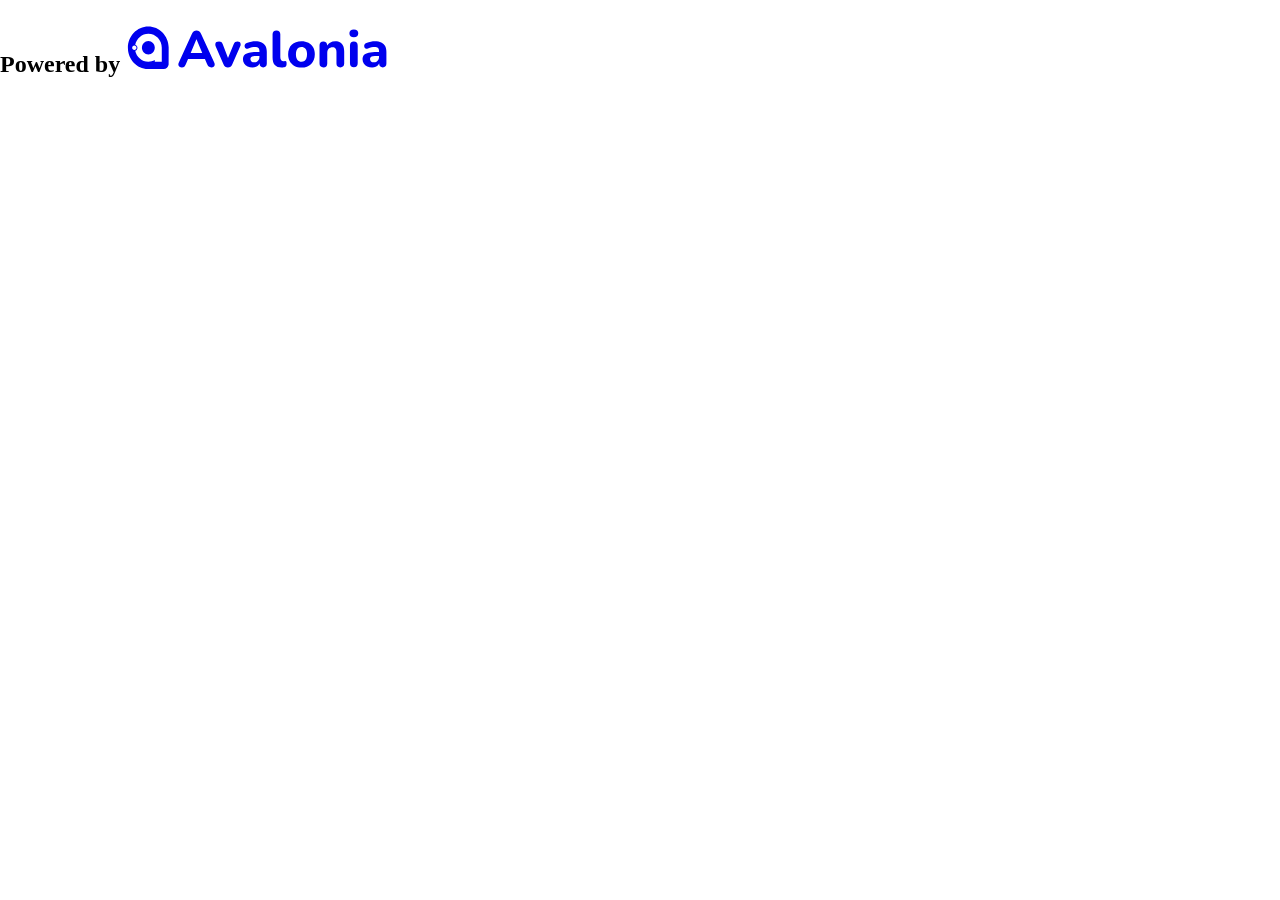
==== AthloTrack.Browser/wwwroot/index.html @ 5d575c37 "initial commit" ====
<!DOCTYPE html>
<html>

<head>
    <title>FitTrack.Browser</title>
    <meta charset="UTF-8">
    <meta name="viewport" content="width=device-width, initial-scale=1.0">
    <link rel="stylesheet" href="./app.css" />
</head>

<body style="margin: 0; overflow: hidden">
<div id="out">
    <div class="avalonia-splash">
        <h2>
            Powered by
            <a href="https://www.avaloniaui.net/" target="_blank">
                <svg width="266" height="52" viewBox="0 0 266 52" fill="none" xmlns="http://www.w3.org/2000/svg">
                    <path d="M55.8592 47.3941C54.9035 47.3941 54.1184 47.1723 53.504 46.7285C52.9237 46.2848 52.5483 45.6875 52.3776 44.9365C52.2411 44.1856 52.3947 43.3493 52.8384 42.4277L65.9456 13.7045C66.4917 12.544 67.1403 11.7077 67.8912 11.1957C68.6421 10.6496 69.5125 10.3765 70.5024 10.3765C71.4923 10.3765 72.3627 10.6496 73.1136 11.1957C73.8645 11.7077 74.496 12.544 75.008 13.7045L88.2176 42.4277C88.6613 43.3493 88.8149 44.2027 88.6784 44.9877C88.576 45.7387 88.2347 46.336 87.6544 46.7797C87.0741 47.1893 86.3232 47.3941 85.4016 47.3941C84.2411 47.3941 83.3365 47.1211 82.688 46.5749C82.0736 46.0288 81.5275 45.1755 81.0496 44.0149L78.9279 39.0997H62.0415L59.9552 44.0149C59.4432 45.2096 58.8971 46.08 58.3168 46.6261C57.7707 47.1381 56.9515 47.3941 55.8592 47.3941ZM70.4 19.2853L64.6844 32.9045H76.2627L70.5024 19.2853H70.4Z" fill="currentColor"/>
                    <path d="M101.869 47.3941C100.879 47.3941 100.009 47.1381 99.258 46.6261C98.5071 46.08 97.9096 45.2779 97.4659 44.2197L89.7348 26.4021C89.3593 25.5147 89.2228 24.6955 89.3252 23.9445C89.4276 23.1595 89.786 22.5451 90.4004 22.1013C91.0489 21.6235 91.9364 21.3845 93.0628 21.3845C93.9844 21.3845 94.7353 21.6064 95.3156 22.0501C95.8959 22.4597 96.4079 23.2619 96.8516 24.4565L102.018 37.95L107.552 24.4053C108.03 23.2448 108.559 22.4597 109.14 22.0501C109.72 21.6064 110.522 21.3845 111.546 21.3845C112.433 21.3845 113.133 21.6235 113.645 22.1013C114.191 22.5451 114.516 23.1424 114.618 23.8933C114.755 24.6443 114.618 25.4635 114.208 26.3509L106.324 44.2197C105.88 45.312 105.283 46.1141 104.532 46.6261C103.815 47.1381 102.927 47.3941 101.869 47.3941Z" fill="currentColor"/>
                    <path d="M126.569 47.4965C124.726 47.4965 123.07 47.1381 121.602 46.4213C120.135 45.7045 118.991 44.7317 118.172 43.5029C117.353 42.2741 116.943 40.8917 116.943 39.3557C116.943 37.5125 117.421 36.0619 118.377 35.0037C119.333 33.9115 120.886 33.1435 123.036 32.6997C125.186 32.2219 128.037 31.9829 131.586 31.9829H133.43V35.9765H131.638C129.897 35.9765 128.48 36.0789 127.388 36.2837C126.33 36.4544 125.562 36.7616 125.084 37.2053C124.64 37.6491 124.418 38.2635 124.418 39.0485C124.418 40.0043 124.743 40.7893 125.391 41.4037C126.074 42.0181 127.047 42.3253 128.31 42.3253C129.299 42.3253 130.17 42.1035 130.921 41.6597C131.706 41.1819 132.32 40.5504 132.764 39.7653C133.208 38.9461 133.43 38.0245 133.43 37.0005V31.1125C133.43 29.6107 133.088 28.5525 132.406 27.9381C131.723 27.2896 130.562 26.9653 128.924 26.9653C128.002 26.9653 126.995 27.0848 125.903 27.3237C124.845 27.5285 123.667 27.8869 122.37 28.3989C121.619 28.7403 120.954 28.8256 120.374 28.6549C119.793 28.4501 119.35 28.1088 119.042 27.6309C118.735 27.1189 118.582 26.5728 118.582 25.9925C118.582 25.3781 118.752 24.7979 119.094 24.2517C119.435 23.6715 119.998 23.2448 120.783 22.9717C122.387 22.3232 123.889 21.8795 125.289 21.6405C126.722 21.4016 128.037 21.2821 129.231 21.2821C131.859 21.2821 134.01 21.6747 135.682 22.4597C137.389 23.2107 138.669 24.3883 139.522 25.9925C140.376 27.5627 140.802 29.5936 140.802 32.0853V43.4517C140.802 44.7147 140.495 45.6875 139.881 46.3701C139.266 47.0528 138.379 47.3941 137.218 47.3941C136.058 47.3941 135.153 47.0528 134.505 46.3701C133.89 45.6875 133.583 44.7147 133.583 43.4517L133.594 43.15C133.594 43.15 133.293 44.032 132.61 44.8853C131.962 45.7045 131.126 46.3531 130.102 46.8309C129.078 47.2747 127.9 47.4965 126.569 47.4965Z" fill="currentColor"/>
                    <path d="M155.632 47.4965C152.594 47.4965 150.324 46.6603 148.822 44.9877C147.321 43.2811 146.57 40.7552 146.57 37.4101V14.3189C146.57 13.0219 146.894 12.0491 147.542 11.4005C148.225 10.7179 149.198 10.3765 150.461 10.3765C151.69 10.3765 152.628 10.7179 153.277 11.4005C153.959 12.0491 154.301 13.0219 154.301 14.3189V37.1029C154.301 38.5024 154.591 39.5435 155.171 40.2261C155.786 40.8747 156.588 41.1989 157.578 41.1989C157.851 41.1989 158.107 41.1819 158.346 41.1477C158.585 41.1136 158.841 41.0965 159.114 41.0965C159.66 41.0283 160.035 41.1989 160.24 41.6085C160.479 41.984 160.598 42.752 160.598 43.9125C160.598 44.9365 160.394 45.7216 159.984 46.2677C159.574 46.7797 158.943 47.1211 158.09 47.2917C157.748 47.3259 157.356 47.36 156.912 47.3941C156.468 47.4624 156.042 47.4965 155.632 47.4965Z" fill="currentColor"/>
                    <path d="M175.453 47.4965C172.756 47.4965 170.401 46.9675 168.387 45.9093C166.407 44.8512 164.871 43.3323 163.779 41.3525C162.687 39.3728 162.141 37.0347 162.141 34.3381C162.141 32.3243 162.448 30.5152 163.062 28.9109C163.677 27.3067 164.564 25.9413 165.725 24.8149C166.919 23.6544 168.336 22.784 169.974 22.2037C171.613 21.5893 173.439 21.2821 175.453 21.2821C178.149 21.2821 180.487 21.8112 182.467 22.8693C184.481 23.9275 186.034 25.4293 187.126 27.3749C188.253 29.3205 188.816 31.6416 188.816 34.3381C188.816 36.3861 188.492 38.2123 187.843 39.8165C187.229 41.4208 186.341 42.8032 185.181 43.9637C184.02 45.1243 182.604 46.0117 180.931 46.6261C179.293 47.2064 177.467 47.4965 175.453 47.4965ZM175.453 41.7109C176.579 41.7109 177.552 41.4379 178.371 40.8917C179.19 40.3456 179.839 39.5435 180.317 38.4853C180.795 37.3931 181.034 36.0107 181.034 34.3381C181.034 31.8464 180.522 30.0203 179.498 28.8597C178.474 27.6651 177.125 27.0677 175.453 27.0677C174.361 27.0677 173.388 27.3237 172.534 27.8357C171.715 28.3477 171.067 29.1499 170.589 30.2421C170.145 31.3003 169.923 32.6656 169.923 34.3381C169.923 36.8299 170.435 38.6901 171.459 39.9189C172.483 41.1136 173.814 41.7109 175.453 41.7109Z" fill="currentColor"/>
                    <path d="M197.411 47.3941C196.148 47.3941 195.175 47.0528 194.492 46.3701C193.844 45.6875 193.52 44.7147 193.52 43.4517V25.2757C193.52 24.0128 193.844 23.0571 194.492 22.4085C195.175 21.7259 196.114 21.3845 197.308 21.3845C198.537 21.3845 199.476 21.7259 200.124 22.4085C200.773 23.0571 201.112 24.1871 201.112 25.45C201.141 25.3955 202.48 23.552 204.016 22.6645C205.586 21.7429 207.361 21.2821 209.34 21.2821C211.354 21.2821 213.01 21.6747 214.307 22.4597C215.604 23.2107 216.577 24.3712 217.225 25.9413C217.874 27.4773 218.198 29.44 218.198 31.8293V43.4517C218.198 44.7147 217.857 45.6875 217.174 46.3701C216.525 47.0528 215.57 47.3941 214.307 47.3941C213.078 47.3941 212.122 47.0528 211.44 46.3701C210.791 45.6875 210.467 44.7147 210.467 43.4517V32.1877C210.467 30.4469 210.143 29.2011 209.494 28.4501C208.88 27.6651 207.924 27.2725 206.627 27.2725C204.988 27.2725 203.674 27.7845 202.684 28.8085C201.729 29.8325 201.251 31.1979 201.251 32.9045V43.4517C201.251 46.08 199.971 47.3941 197.411 47.3941Z" fill="currentColor"/>
                    <path d="M227.861 47.3429C226.598 47.3429 225.625 46.9845 224.942 46.2677C224.294 45.5168 223.97 44.4757 223.97 43.1445V25.6341C223.97 24.2688 224.294 23.2277 224.942 22.5109C225.625 21.76 226.598 21.3845 227.861 21.3845C229.09 21.3845 230.028 21.76 230.677 22.5109C231.359 23.2277 231.701 24.2688 231.701 25.6341V43.1445C231.701 44.4757 231.377 45.5168 230.728 46.2677C230.079 46.9845 229.124 47.3429 227.861 47.3429ZM227.861 17.1861C226.427 17.1861 225.318 16.8619 224.533 16.2133C223.782 15.5307 223.406 14.5749 223.406 13.3461C223.406 12.0832 223.782 11.1275 224.533 10.4789C225.318 9.79629 226.427 9.45496 227.861 9.45496C229.294 9.45496 230.387 9.79629 231.138 10.4789C231.889 11.1275 232.264 12.0832 232.264 13.3461C232.264 14.5749 231.889 15.5307 231.138 16.2133C230.387 16.8619 229.294 17.1861 227.861 17.1861Z" fill="currentColor"/>
                    <path d="M246.169 47.4965C244.326 47.4965 242.67 47.1381 241.202 46.4213C239.735 45.7045 238.591 44.7317 237.772 43.5029C236.953 42.2741 236.543 40.8917 236.543 39.3557C236.543 37.5125 237.021 36.0619 237.977 35.0037C238.933 33.9115 240.486 33.1435 242.636 32.6997C244.786 32.2219 247.637 31.9829 251.186 31.9829H253.03V35.9765H251.238C249.497 35.9765 248.08 36.0789 246.988 36.2837C245.93 36.4544 245.162 36.7616 244.684 37.2053C244.24 37.6491 244.018 38.2635 244.018 39.0485C244.018 40.0043 244.343 40.7893 244.991 41.4037C245.674 42.0181 246.647 42.3253 247.91 42.3253C248.899 42.3253 249.77 42.1035 250.521 41.6597C251.306 41.1819 251.92 40.5504 252.364 39.7653C252.808 38.9461 253.03 38.0245 253.03 37.0005V31.1125C253.03 29.6107 252.688 28.5525 252.006 27.9381C251.323 27.2896 250.162 26.9653 248.524 26.9653C247.602 26.9653 246.595 27.0848 245.503 27.3237C244.445 27.5285 243.267 27.8869 241.97 28.3989C241.219 28.7403 240.554 28.8256 239.974 28.6549C239.393 28.4501 238.95 28.1088 238.642 27.6309C238.335 27.1189 238.182 26.5728 238.182 25.9925C238.182 25.3781 238.352 24.7979 238.694 24.2517C239.035 23.6715 239.598 23.2448 240.383 22.9717C241.987 22.3232 243.489 21.8795 244.889 21.6405C246.322 21.4016 247.637 21.2821 248.831 21.2821C251.459 21.2821 253.61 21.6747 255.282 22.4597C256.989 23.2107 258.269 24.3883 259.122 25.9925C259.976 27.5627 260.402 29.5936 260.402 32.0853V43.4517C260.402 44.7147 260.095 45.6875 259.481 46.3701C258.866 47.0528 257.979 47.3941 256.818 47.3941C255.658 47.3941 254.753 47.0528 254.105 46.3701C253.49 45.6875 253.183 44.7147 253.183 43.4517V43.1789C253.183 43.3144 252.893 44.032 252.21 44.8853C251.562 45.7045 250.726 46.3531 249.702 46.8309C248.678 47.2747 247.5 47.4965 246.169 47.4965Z" fill="currentColor"/>
                    <path d="M22.3444 20.9916C18.7895 20.9916 15.9077 24.0073 15.9077 27.7274C15.9077 31.4475 18.7895 34.4632 22.3444 34.4632C25.8993 34.4632 28.7811 31.4475 28.7811 27.7274C28.7811 24.0073 25.8993 20.9916 22.3444 20.9916Z" fill="currentColor"/>
                    <path fill-rule="evenodd" clip-rule="evenodd" d="M37.6937 49.0667H21.9271C10.8346 48.8653 1.90173 39.3893 1.90173 27.7333C1.90173 15.9513 11.0289 6.40002 22.2878 6.40002C33.3638 6.40002 42.3768 15.6435 42.6667 27.161L42.6314 44.4824C42.338 47.0679 40.2434 49.0667 37.6937 49.0667ZM9.22617 24.667C10.5612 18.3725 15.9275 13.6656 22.3444 13.6656C29.7657 13.6656 35.7818 19.9613 35.7818 27.7274C35.7818 27.7857 35.7825 27.8488 35.7831 27.9136C35.7846 28.0483 35.7861 28.1901 35.7818 28.3103V41.6939H28.7907V40.0685C26.877 41.1655 24.6803 41.7892 22.3444 41.7892C15.9275 41.7892 10.5612 37.0823 9.22617 30.7878C10.5043 30.4129 11.4416 29.1847 11.4416 27.7274C11.4416 26.2701 10.5043 25.0419 9.22617 24.667ZM8.33937 29.9683C9.52696 29.9683 10.4897 28.9609 10.4897 27.7181C10.4897 26.4753 9.52696 25.4678 8.33937 25.4678C7.15178 25.4678 6.18904 26.4753 6.18904 27.7181C6.18904 28.9609 7.15178 29.9683 8.33937 29.9683Z" fill="currentColor"/>
                </svg>
            </a>
        </h2>
    </div>
</div>
<script type='module' src="./main.js"></script>
</body>

</html>
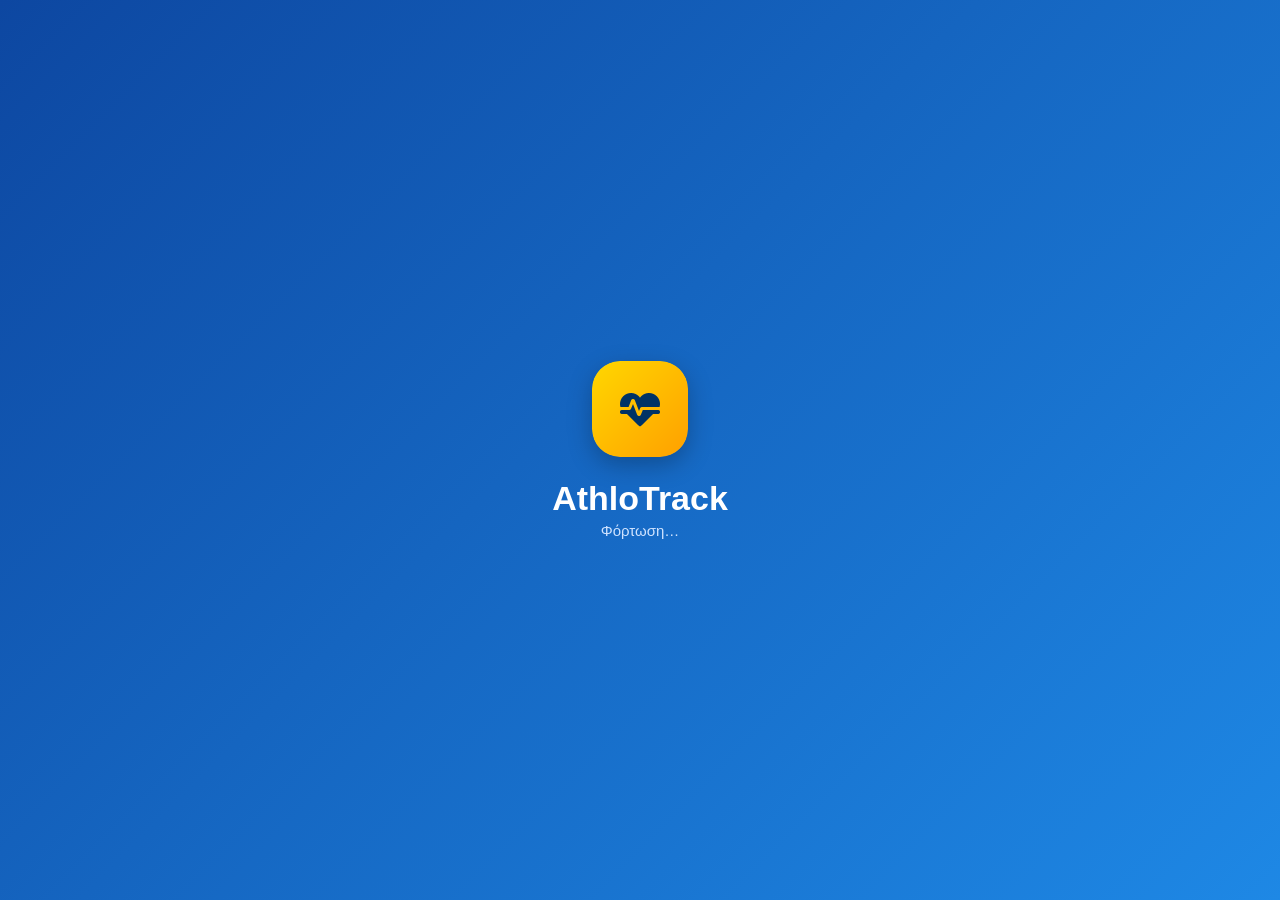
==== commit 700967d6: "Brand the web app: favicon, title and link previews - Title/description in Greek; Open Graph + Twitt" ====
--- a/AthloTrack.Browser/wwwroot/index.html
+++ b/AthloTrack.Browser/wwwroot/index.html
@@ -1,33 +1,47 @@
 <!DOCTYPE html>
-<html>
+<html lang="el">
 
 <head>
-    <title>FitTrack.Browser</title>
     <meta charset="UTF-8">
     <meta name="viewport" content="width=device-width, initial-scale=1.0">
+    <title>AthloTrack — Παρακολούθηση προόδου αθλητών</title>
+    <meta name="description" content="Μετρήσεις, ασκησιολόγια και γραφήματα προόδου για προπονητές και αθλητές.">
+    <meta name="theme-color" content="#0D47A1">
+
+    <!-- Icons -->
+    <link rel="icon" href="./favicon.ico" sizes="any">
+    <link rel="icon" type="image/png" sizes="32x32" href="./favicon-32.png">
+    <link rel="apple-touch-icon" href="./apple-touch-icon.png">
+    <link rel="manifest" href="./site.webmanifest">
+
+    <!-- Link previews (WhatsApp, Viber, Facebook, LinkedIn, …). Image URLs must be absolute. -->
+    <meta property="og:type" content="website">
+    <meta property="og:site_name" content="AthloTrack">
+    <meta property="og:title" content="AthloTrack — Παρακολούθηση προόδου αθλητών">
+    <meta property="og:description" content="Μετρήσεις, ασκησιολόγια και γραφήματα προόδου για προπονητές και αθλητές.">
+    <meta property="og:url" content="https://athlotrack.up.railway.app/">
+    <meta property="og:image" content="https://athlotrack.up.railway.app/og-image.png">
+    <meta property="og:image:width" content="1200">
+    <meta property="og:image:height" content="630">
+    <meta property="og:image:alt" content="AthloTrack — Παρακολούθηση προόδου αθλητών">
+    <meta property="og:locale" content="el_GR">
+    <meta name="twitter:card" content="summary_large_image">
+    <meta name="twitter:title" content="AthloTrack — Παρακολούθηση προόδου αθλητών">
+    <meta name="twitter:description" content="Μετρήσεις, ασκησιολόγια και γραφήματα προόδου για προπονητές και αθλητές.">
+    <meta name="twitter:image" content="https://athlotrack.up.railway.app/og-image.png">
+
     <link rel="stylesheet" href="./app.css" />
 </head>
 
 <body style="margin: 0; overflow: hidden">
 <div id="out">
+    <!-- Loading screen shown until the app has started -->
     <div class="avalonia-splash">
-        <h2>
-            Powered by
-            <a href="https://www.avaloniaui.net/" target="_blank">
-                <svg width="266" height="52" viewBox="0 0 266 52" fill="none" xmlns="http://www.w3.org/2000/svg">
-                    <path d="M55.8592 47.3941C54.9035 47.3941 54.1184 47.1723 53.504 46.7285C52.9237 46.2848 52.5483 45.6875 52.3776 44.9365C52.2411 44.1856 52.3947 43.3493 52.8384 42.4277L65.9456 13.7045C66.4917 12.544 67.1403 11.7077 67.8912 11.1957C68.6421 10.6496 69.5125 10.3765 70.5024 10.3765C71.4923 10.3765 72.3627 10.6496 73.1136 11.1957C73.8645 11.7077 74.496 12.544 75.008 13.7045L88.2176 42.4277C88.6613 43.3493 88.8149 44.2027 88.6784 44.9877C88.576 45.7387 88.2347 46.336 87.6544 46.7797C87.0741 47.1893 86.3232 47.3941 85.4016 47.3941C84.2411 47.3941 83.3365 47.1211 82.688 46.5749C82.0736 46.0288 81.5275 45.1755 81.0496 44.0149L78.9279 39.0997H62.0415L59.9552 44.0149C59.4432 45.2096 58.8971 46.08 58.3168 46.6261C57.7707 47.1381 56.9515 47.3941 55.8592 47.3941ZM70.4 19.2853L64.6844 32.9045H76.2627L70.5024 19.2853H70.4Z" fill="currentColor"/>
-                    <path d="M101.869 47.3941C100.879 47.3941 100.009 47.1381 99.258 46.6261C98.5071 46.08 97.9096 45.2779 97.4659 44.2197L89.7348 26.4021C89.3593 25.5147 89.2228 24.6955 89.3252 23.9445C89.4276 23.1595 89.786 22.5451 90.4004 22.1013C91.0489 21.6235 91.9364 21.3845 93.0628 21.3845C93.9844 21.3845 94.7353 21.6064 95.3156 22.0501C95.8959 22.4597 96.4079 23.2619 96.8516 24.4565L102.018 37.95L107.552 24.4053C108.03 23.2448 108.559 22.4597 109.14 22.0501C109.72 21.6064 110.522 21.3845 111.546 21.3845C112.433 21.3845 113.133 21.6235 113.645 22.1013C114.191 22.5451 114.516 23.1424 114.618 23.8933C114.755 24.6443 114.618 25.4635 114.208 26.3509L106.324 44.2197C105.88 45.312 105.283 46.1141 104.532 46.6261C103.815 47.1381 102.927 47.3941 101.869 47.3941Z" fill="currentColor"/>
-                    <path d="M126.569 47.4965C124.726 47.4965 123.07 47.1381 121.602 46.4213C120.135 45.7045 118.991 44.7317 118.172 43.5029C117.353 42.2741 116.943 40.8917 116.943 39.3557C116.943 37.5125 117.421 36.0619 118.377 35.0037C119.333 33.9115 120.886 33.1435 123.036 32.6997C125.186 32.2219 128.037 31.9829 131.586 31.9829H133.43V35.9765H131.638C129.897 35.9765 128.48 36.0789 127.388 36.2837C126.33 36.4544 125.562 36.7616 125.084 37.2053C124.64 37.6491 124.418 38.2635 124.418 39.0485C124.418 40.0043 124.743 40.7893 125.391 41.4037C126.074 42.0181 127.047 42.3253 128.31 42.3253C129.299 42.3253 130.17 42.1035 130.921 41.6597C131.706 41.1819 132.32 40.5504 132.764 39.7653C133.208 38.9461 133.43 38.0245 133.43 37.0005V31.1125C133.43 29.6107 133.088 28.5525 132.406 27.9381C131.723 27.2896 130.562 26.9653 128.924 26.9653C128.002 26.9653 126.995 27.0848 125.903 27.3237C124.845 27.5285 123.667 27.8869 122.37 28.3989C121.619 28.7403 120.954 28.8256 120.374 28.6549C119.793 28.4501 119.35 28.1088 119.042 27.6309C118.735 27.1189 118.582 26.5728 118.582 25.9925C118.582 25.3781 118.752 24.7979 119.094 24.2517C119.435 23.6715 119.998 23.2448 120.783 22.9717C122.387 22.3232 123.889 21.8795 125.289 21.6405C126.722 21.4016 128.037 21.2821 129.231 21.2821C131.859 21.2821 134.01 21.6747 135.682 22.4597C137.389 23.2107 138.669 24.3883 139.522 25.9925C140.376 27.5627 140.802 29.5936 140.802 32.0853V43.4517C140.802 44.7147 140.495 45.6875 139.881 46.3701C139.266 47.0528 138.379 47.3941 137.218 47.3941C136.058 47.3941 135.153 47.0528 134.505 46.3701C133.89 45.6875 133.583 44.7147 133.583 43.4517L133.594 43.15C133.594 43.15 133.293 44.032 132.61 44.8853C131.962 45.7045 131.126 46.3531 130.102 46.8309C129.078 47.2747 127.9 47.4965 126.569 47.4965Z" fill="currentColor"/>
-                    <path d="M155.632 47.4965C152.594 47.4965 150.324 46.6603 148.822 44.9877C147.321 43.2811 146.57 40.7552 146.57 37.4101V14.3189C146.57 13.0219 146.894 12.0491 147.542 11.4005C148.225 10.7179 149.198 10.3765 150.461 10.3765C151.69 10.3765 152.628 10.7179 153.277 11.4005C153.959 12.0491 154.301 13.0219 154.301 14.3189V37.1029C154.301 38.5024 154.591 39.5435 155.171 40.2261C155.786 40.8747 156.588 41.1989 157.578 41.1989C157.851 41.1989 158.107 41.1819 158.346 41.1477C158.585 41.1136 158.841 41.0965 159.114 41.0965C159.66 41.0283 160.035 41.1989 160.24 41.6085C160.479 41.984 160.598 42.752 160.598 43.9125C160.598 44.9365 160.394 45.7216 159.984 46.2677C159.574 46.7797 158.943 47.1211 158.09 47.2917C157.748 47.3259 157.356 47.36 156.912 47.3941C156.468 47.4624 156.042 47.4965 155.632 47.4965Z" fill="currentColor"/>
-                    <path d="M175.453 47.4965C172.756 47.4965 170.401 46.9675 168.387 45.9093C166.407 44.8512 164.871 43.3323 163.779 41.3525C162.687 39.3728 162.141 37.0347 162.141 34.3381C162.141 32.3243 162.448 30.5152 163.062 28.9109C163.677 27.3067 164.564 25.9413 165.725 24.8149C166.919 23.6544 168.336 22.784 169.974 22.2037C171.613 21.5893 173.439 21.2821 175.453 21.2821C178.149 21.2821 180.487 21.8112 182.467 22.8693C184.481 23.9275 186.034 25.4293 187.126 27.3749C188.253 29.3205 188.816 31.6416 188.816 34.3381C188.816 36.3861 188.492 38.2123 187.843 39.8165C187.229 41.4208 186.341 42.8032 185.181 43.9637C184.02 45.1243 182.604 46.0117 180.931 46.6261C179.293 47.2064 177.467 47.4965 175.453 47.4965ZM175.453 41.7109C176.579 41.7109 177.552 41.4379 178.371 40.8917C179.19 40.3456 179.839 39.5435 180.317 38.4853C180.795 37.3931 181.034 36.0107 181.034 34.3381C181.034 31.8464 180.522 30.0203 179.498 28.8597C178.474 27.6651 177.125 27.0677 175.453 27.0677C174.361 27.0677 173.388 27.3237 172.534 27.8357C171.715 28.3477 171.067 29.1499 170.589 30.2421C170.145 31.3003 169.923 32.6656 169.923 34.3381C169.923 36.8299 170.435 38.6901 171.459 39.9189C172.483 41.1136 173.814 41.7109 175.453 41.7109Z" fill="currentColor"/>
-                    <path d="M197.411 47.3941C196.148 47.3941 195.175 47.0528 194.492 46.3701C193.844 45.6875 193.52 44.7147 193.52 43.4517V25.2757C193.52 24.0128 193.844 23.0571 194.492 22.4085C195.175 21.7259 196.114 21.3845 197.308 21.3845C198.537 21.3845 199.476 21.7259 200.124 22.4085C200.773 23.0571 201.112 24.1871 201.112 25.45C201.141 25.3955 202.48 23.552 204.016 22.6645C205.586 21.7429 207.361 21.2821 209.34 21.2821C211.354 21.2821 213.01 21.6747 214.307 22.4597C215.604 23.2107 216.577 24.3712 217.225 25.9413C217.874 27.4773 218.198 29.44 218.198 31.8293V43.4517C218.198 44.7147 217.857 45.6875 217.174 46.3701C216.525 47.0528 215.57 47.3941 214.307 47.3941C213.078 47.3941 212.122 47.0528 211.44 46.3701C210.791 45.6875 210.467 44.7147 210.467 43.4517V32.1877C210.467 30.4469 210.143 29.2011 209.494 28.4501C208.88 27.6651 207.924 27.2725 206.627 27.2725C204.988 27.2725 203.674 27.7845 202.684 28.8085C201.729 29.8325 201.251 31.1979 201.251 32.9045V43.4517C201.251 46.08 199.971 47.3941 197.411 47.3941Z" fill="currentColor"/>
-                    <path d="M227.861 47.3429C226.598 47.3429 225.625 46.9845 224.942 46.2677C224.294 45.5168 223.97 44.4757 223.97 43.1445V25.6341C223.97 24.2688 224.294 23.2277 224.942 22.5109C225.625 21.76 226.598 21.3845 227.861 21.3845C229.09 21.3845 230.028 21.76 230.677 22.5109C231.359 23.2277 231.701 24.2688 231.701 25.6341V43.1445C231.701 44.4757 231.377 45.5168 230.728 46.2677C230.079 46.9845 229.124 47.3429 227.861 47.3429ZM227.861 17.1861C226.427 17.1861 225.318 16.8619 224.533 16.2133C223.782 15.5307 223.406 14.5749 223.406 13.3461C223.406 12.0832 223.782 11.1275 224.533 10.4789C225.318 9.79629 226.427 9.45496 227.861 9.45496C229.294 9.45496 230.387 9.79629 231.138 10.4789C231.889 11.1275 232.264 12.0832 232.264 13.3461C232.264 14.5749 231.889 15.5307 231.138 16.2133C230.387 16.8619 229.294 17.1861 227.861 17.1861Z" fill="currentColor"/>
-                    <path d="M246.169 47.4965C244.326 47.4965 242.67 47.1381 241.202 46.4213C239.735 45.7045 238.591 44.7317 237.772 43.5029C236.953 42.2741 236.543 40.8917 236.543 39.3557C236.543 37.5125 237.021 36.0619 237.977 35.0037C238.933 33.9115 240.486 33.1435 242.636 32.6997C244.786 32.2219 247.637 31.9829 251.186 31.9829H253.03V35.9765H251.238C249.497 35.9765 248.08 36.0789 246.988 36.2837C245.93 36.4544 245.162 36.7616 244.684 37.2053C244.24 37.6491 244.018 38.2635 244.018 39.0485C244.018 40.0043 244.343 40.7893 244.991 41.4037C245.674 42.0181 246.647 42.3253 247.91 42.3253C248.899 42.3253 249.77 42.1035 250.521 41.6597C251.306 41.1819 251.92 40.5504 252.364 39.7653C252.808 38.9461 253.03 38.0245 253.03 37.0005V31.1125C253.03 29.6107 252.688 28.5525 252.006 27.9381C251.323 27.2896 250.162 26.9653 248.524 26.9653C247.602 26.9653 246.595 27.0848 245.503 27.3237C244.445 27.5285 243.267 27.8869 241.97 28.3989C241.219 28.7403 240.554 28.8256 239.974 28.6549C239.393 28.4501 238.95 28.1088 238.642 27.6309C238.335 27.1189 238.182 26.5728 238.182 25.9925C238.182 25.3781 238.352 24.7979 238.694 24.2517C239.035 23.6715 239.598 23.2448 240.383 22.9717C241.987 22.3232 243.489 21.8795 244.889 21.6405C246.322 21.4016 247.637 21.2821 248.831 21.2821C251.459 21.2821 253.61 21.6747 255.282 22.4597C256.989 23.2107 258.269 24.3883 259.122 25.9925C259.976 27.5627 260.402 29.5936 260.402 32.0853V43.4517C260.402 44.7147 260.095 45.6875 259.481 46.3701C258.866 47.0528 257.979 47.3941 256.818 47.3941C255.658 47.3941 254.753 47.0528 254.105 46.3701C253.49 45.6875 253.183 44.7147 253.183 43.4517V43.1789C253.183 43.3144 252.893 44.032 252.21 44.8853C251.562 45.7045 250.726 46.3531 249.702 46.8309C248.678 47.2747 247.5 47.4965 246.169 47.4965Z" fill="currentColor"/>
-                    <path d="M22.3444 20.9916C18.7895 20.9916 15.9077 24.0073 15.9077 27.7274C15.9077 31.4475 18.7895 34.4632 22.3444 34.4632C25.8993 34.4632 28.7811 31.4475 28.7811 27.7274C28.7811 24.0073 25.8993 20.9916 22.3444 20.9916Z" fill="currentColor"/>
-                    <path fill-rule="evenodd" clip-rule="evenodd" d="M37.6937 49.0667H21.9271C10.8346 48.8653 1.90173 39.3893 1.90173 27.7333C1.90173 15.9513 11.0289 6.40002 22.2878 6.40002C33.3638 6.40002 42.3768 15.6435 42.6667 27.161L42.6314 44.4824C42.338 47.0679 40.2434 49.0667 37.6937 49.0667ZM9.22617 24.667C10.5612 18.3725 15.9275 13.6656 22.3444 13.6656C29.7657 13.6656 35.7818 19.9613 35.7818 27.7274C35.7818 27.7857 35.7825 27.8488 35.7831 27.9136C35.7846 28.0483 35.7861 28.1901 35.7818 28.3103V41.6939H28.7907V40.0685C26.877 41.1655 24.6803 41.7892 22.3444 41.7892C15.9275 41.7892 10.5612 37.0823 9.22617 30.7878C10.5043 30.4129 11.4416 29.1847 11.4416 27.7274C11.4416 26.2701 10.5043 25.0419 9.22617 24.667ZM8.33937 29.9683C9.52696 29.9683 10.4897 28.9609 10.4897 27.7181C10.4897 26.4753 9.52696 25.4678 8.33937 25.4678C7.15178 25.4678 6.18904 26.4753 6.18904 27.7181C6.18904 28.9609 7.15178 29.9683 8.33937 29.9683Z" fill="currentColor"/>
-                </svg>
-            </a>
-        </h2>
+        <div class="athlo-splash">
+            <img src="./icon-192.png" width="96" height="96" alt="">
+            <h1>AthloTrack</h1>
+            <p>Φόρτωση…</p>
+        </div>
     </div>
 </div>
 <script type='module' src="./main.js"></script>
--- a/AthloTrack.Browser/wwwroot/app.css
+++ b/AthloTrack.Browser/wwwroot/app.css
@@ -0,0 +1,46 @@
+/* Loading screen (shown until the app starts), in AthloTrack's brand gradient */
+.avalonia-splash {
+    position: absolute;
+    height: 100%;
+    width: 100%;
+    background: linear-gradient(135deg, #0D47A1 0%, #1565C0 45%, #1E88E5 100%);
+    font-family: 'Segoe UI', Roboto, 'Helvetica Neue', Arial, sans-serif;
+    justify-content: center;
+    align-items: center;
+    display: flex;
+    pointer-events: none;
+}
+
+.athlo-splash {
+    text-align: center;
+    color: #FFFFFF;
+}
+
+.athlo-splash img {
+    border-radius: 28px;
+    box-shadow: 0 8px 24px rgba(0, 0, 0, 0.25);
+}
+
+.athlo-splash h1 {
+    margin: 18px 0 4px;
+    font-size: 34px;
+    font-weight: 700;
+}
+
+.athlo-splash p {
+    margin: 0;
+    font-size: 15px;
+    color: #CFE3FF;
+    animation: athlo-pulse 1.4s ease-in-out infinite;
+}
+
+@keyframes athlo-pulse {
+    0%, 100% { opacity: 0.55; }
+    50% { opacity: 1; }
+}
+
+.avalonia-splash.splash-close {
+    transition: opacity 200ms, display 200ms;
+    display: none;
+    opacity: 0;
+}
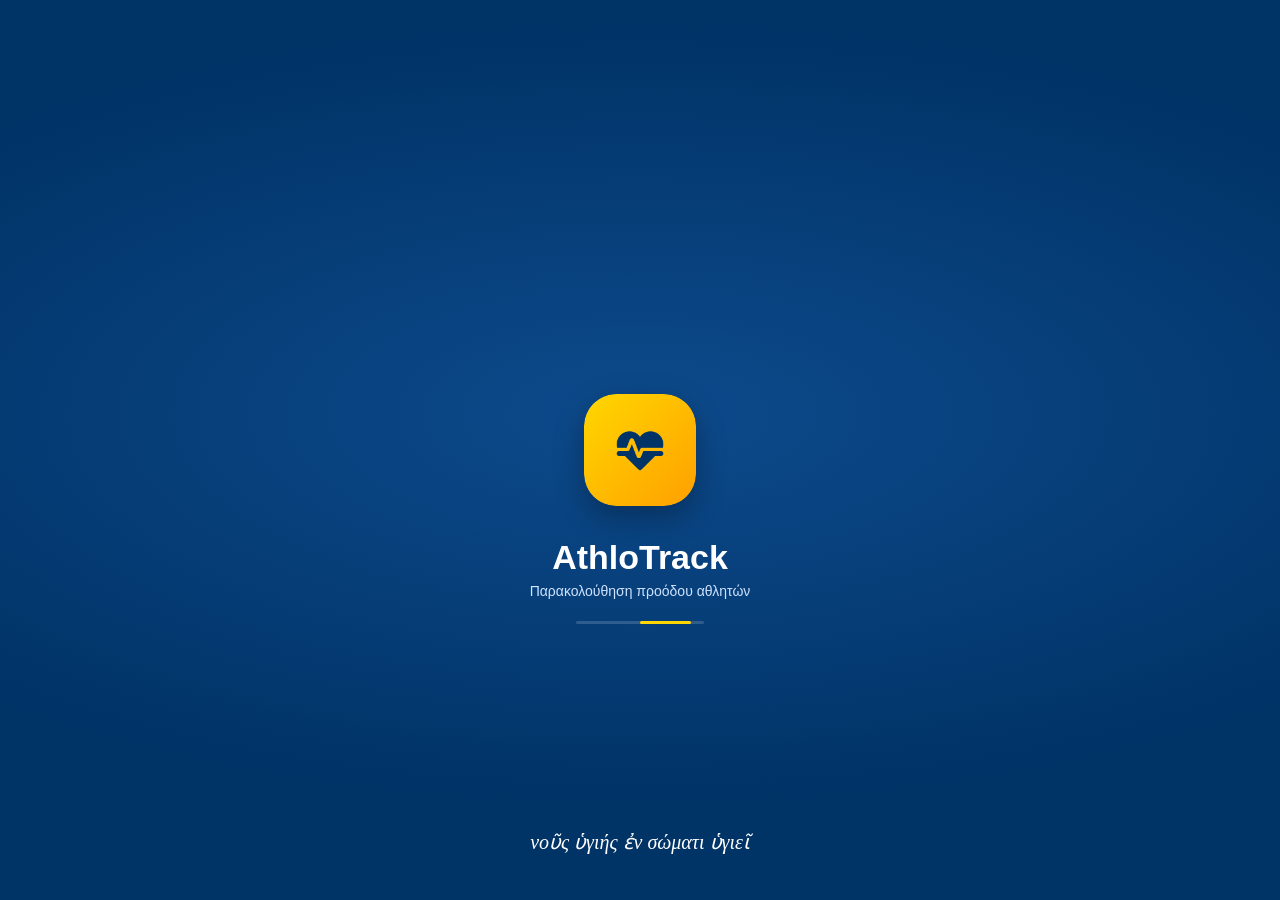
==== commit a312c507: "Opening screen: AthloTrack splash, then the logo moves into the login screen; app 1.17-alpha - Splas" ====
--- a/AthloTrack.Browser/wwwroot/index.html
+++ b/AthloTrack.Browser/wwwroot/index.html
@@ -37,10 +37,15 @@
 <div id="out">
     <!-- Loading screen shown until the app has started -->
     <div class="avalonia-splash">
+        <!-- Laid out like the app's own splash (SplashView), which takes over from it -->
         <div class="athlo-splash">
-            <img src="./icon-192.png" width="96" height="96" alt="">
-            <h1>AthloTrack</h1>
-            <p>Φόρτωση…</p>
+            <img src="./icon-192.png" width="112" height="112" alt="">
+            <div class="athlo-splash-name">
+                <h1>AthloTrack</h1>
+                <p>Παρακολούθηση προόδου αθλητών</p>
+                <div class="athlo-splash-bar" role="progressbar" aria-label="Φόρτωση"><span></span></div>
+            </div>
+            <div class="athlo-splash-motto">νοῦς ὑγιής ἐν σώματι ὑγιεῖ</div>
         </div>
     </div>
 </div>
--- a/AthloTrack.Browser/wwwroot/app.css
+++ b/AthloTrack.Browser/wwwroot/app.css
@@ -3,7 +3,7 @@
     position: absolute;
     height: 100%;
     width: 100%;
-    background: linear-gradient(135deg, #0D47A1 0%, #1565C0 45%, #1E88E5 100%);
+    background: radial-gradient(120% 70% at 50% 46%, #0D4A8C 0%, #003366 62%);
     font-family: 'Segoe UI', Roboto, 'Helvetica Neue', Arial, sans-serif;
     justify-content: center;
     align-items: center;
@@ -11,32 +11,86 @@
     pointer-events: none;
 }
 
+/* The logo in the centre of the window, the name 32px below it (as in SplashView). */
 .athlo-splash {
+    position: absolute;
+    inset: 0;
     text-align: center;
     color: #FFFFFF;
 }
 
 .athlo-splash img {
-    border-radius: 28px;
-    box-shadow: 0 8px 24px rgba(0, 0, 0, 0.25);
+    position: absolute;
+    left: calc(50% - 56px);
+    top: calc(50% - 56px);
+    border-radius: 32px;
+    box-shadow: 0 10px 30px rgba(0, 0, 0, 0.30);
+    animation: athlo-beat 1.15s ease-in-out infinite;
+}
+
+.athlo-splash-name {
+    position: absolute;
+    left: 0;
+    right: 0;
+    top: calc(50% + 88px);
 }
 
 .athlo-splash h1 {
-    margin: 18px 0 4px;
+    margin: 0 0 6px;
     font-size: 34px;
-    font-weight: 700;
+    font-weight: 800;
 }
 
 .athlo-splash p {
     margin: 0;
-    font-size: 15px;
+    font-size: 14px;
     color: #CFE3FF;
-    animation: athlo-pulse 1.4s ease-in-out infinite;
 }
 
-@keyframes athlo-pulse {
-    0%, 100% { opacity: 0.55; }
-    50% { opacity: 1; }
+.athlo-splash-bar {
+    position: relative;
+    width: 128px;
+    height: 3px;
+    margin: 22px auto 0;
+    border-radius: 2px;
+    background: rgba(255, 255, 255, 0.16);
+    overflow: hidden;
+}
+
+.athlo-splash-bar span {
+    position: absolute;
+    top: 0;
+    bottom: 0;
+    width: 40%;
+    border-radius: 2px;
+    background: #FFD700;
+    animation: athlo-load 1.2s ease-in-out infinite;
+}
+
+.athlo-splash-motto {
+    position: absolute;
+    left: 0;
+    right: 0;
+    bottom: calc(24px + 22px + env(safe-area-inset-bottom, 0px));
+    font-family: 'GFS Didot', Georgia, serif;
+    font-style: italic;
+    font-size: 20px;
+}
+
+@keyframes athlo-beat {
+    0%, 56%, 100% { transform: scale(1); }
+    14% { transform: scale(1.07); }
+    42% { transform: scale(1.045); }
+    28% { transform: scale(1); }
+}
+
+@keyframes athlo-load {
+    from { left: -40%; }
+    to { left: 100%; }
+}
+
+@media (prefers-reduced-motion: reduce) {
+    .athlo-splash img, .athlo-splash-bar span { animation: none; }
 }
 
 .avalonia-splash.splash-close {
@@ -44,3 +98,38 @@
     display: none;
     opacity: 0;
 }
+
+/* "New version" banner (update.js), above the app */
+.athlo-update {
+    position: fixed;
+    left: 0;
+    right: 0;
+    bottom: 24px;
+    margin: 0 auto;
+    width: fit-content;
+    z-index: 1000;
+    display: flex;
+    align-items: center;
+    gap: 14px;
+    max-width: calc(100% - 32px);
+    box-sizing: border-box;
+    padding: 10px 10px 10px 18px;
+    border-radius: 24px;
+    background: #003366;
+    color: #FFFFFF;
+    font-family: 'Segoe UI', Roboto, 'Helvetica Neue', Arial, sans-serif;
+    font-size: 14px;
+    box-shadow: 0 8px 24px rgba(0, 0, 0, 0.3);
+}
+
+.athlo-update button {
+    flex: none;
+    border: 0;
+    border-radius: 18px;
+    padding: 8px 16px;
+    background: linear-gradient(135deg, #FFD54F, #FFB300);
+    color: #222222;
+    font: inherit;
+    font-weight: 600;
+    cursor: pointer;
+}
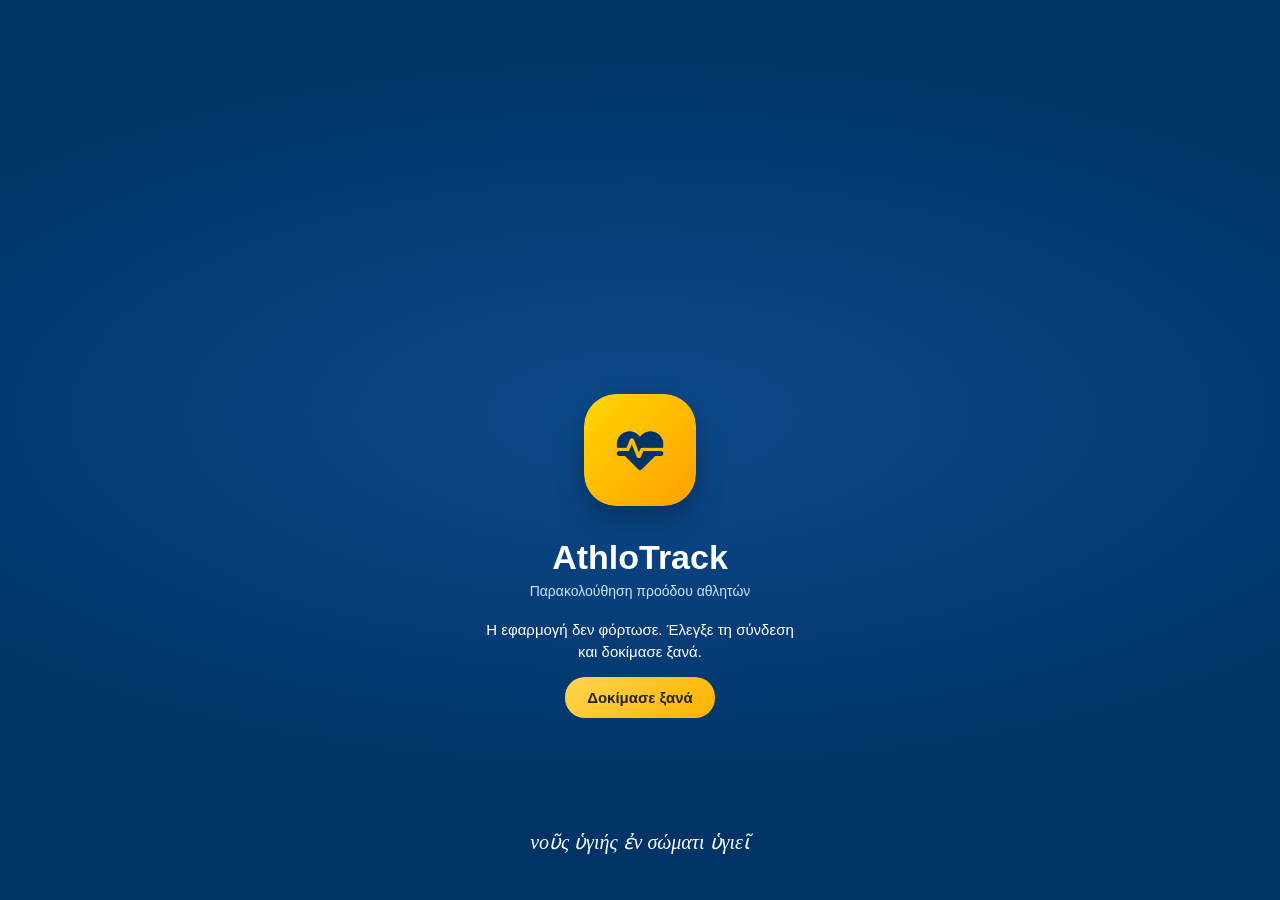
==== commit cf630378: "Measurement titles, measurements in Ημερολόγιο, login that never hangs - Migration 021: optional mea" ====
--- a/AthloTrack.Browser/wwwroot/index.html
+++ b/AthloTrack.Browser/wwwroot/index.html
@@ -49,6 +49,67 @@
         </div>
     </div>
 </div>
+<!--
+    Boot guard (plain old JavaScript, so it runs where main.js can't): if the app fails to start
+    (a dropped download, a browser too old, out of memory) the loading screen says so and offers
+    a reload, instead of animating forever. main.js calls athloBootFailed on an error.
+-->
+<script>
+(function () {
+    function splashUp() {
+        var s = document.querySelector('.avalonia-splash');
+        return s && !/(^|\s)splash-close(\s|$)/.test(s.className);
+    }
+    // One message at a time; a failure replaces the «slow» one. keepBar: still loading.
+    function show(text, button, keepBar) {
+        if (!splashUp()) return;
+        var old = document.querySelector('.athlo-boot-error');
+        if (old) old.parentNode.removeChild(old);
+        var bar = document.querySelector('.athlo-splash-bar');
+        if (bar) bar.style.display = keepBar ? '' : 'none';
+        var box = document.createElement('div');
+        box.className = 'athlo-boot-error';
+        box.setAttribute('role', 'alert');
+        var p = document.createElement('div');
+        p.textContent = text;
+        box.appendChild(p);
+        if (button) {
+            var b = document.createElement('button');
+            b.type = 'button';
+            b.textContent = button;
+            b.onclick = function () { location.reload(); };
+            box.appendChild(b);
+        }
+        (document.querySelector('.athlo-splash-name') || document.body).appendChild(box);
+    }
+    var failed = false;
+    window.athloBootFailed = function (err) {
+        if (err && window.console) console.error('[AthloTrack] the app did not start', err);
+        failed = true;
+        show('Η εφαρμογή δεν φόρτωσε. Έλεγξε τη σύνδεση και δοκίμασε ξανά.', 'Δοκίμασε ξανά', false);
+    };
+    var tooOld = 'Αυτός ο browser είναι πολύ παλιός για το AthloTrack. Ενημέρωσέ τον ή άνοιξε τη σελίδα σε Chrome, Safari, Edge ή Firefox.';
+
+    // No WebAssembly or no JavaScript modules: main.js can never run here.
+    if (typeof WebAssembly !== 'object' || !('noModule' in document.createElement('script'))) {
+        document.addEventListener('DOMContentLoaded', function () { show(tooOld, null, false); });
+        return;
+    }
+
+    // main.js runs before the page's load event (module scripts are deferred). Not started by
+    // then: it didn't download, or this browser can't read it.
+    window.addEventListener('load', function () {
+        setTimeout(function () {
+            if (!window.athloBootStarted && !failed) window.athloBootFailed();
+        }, 1000);
+    });
+
+    // Still loading after 30 s: keep loading, but offer a reload.
+    setTimeout(function () {
+        if (!failed) show('Η φόρτωση αργεί. Αν δεν προχωρά, ανανέωσε τη σελίδα.', 'Ανανέωση', true);
+    }, 30000);
+})();
+</script>
 <script type='module' src="./main.js"></script>
 </body>
 
--- a/AthloTrack.Browser/wwwroot/app.css
+++ b/AthloTrack.Browser/wwwroot/app.css
@@ -99,6 +99,29 @@
     opacity: 0;
 }
 
+/* The app didn't start (index.html's boot guard): a message and a reload button on the splash */
+.athlo-boot-error {
+    max-width: 320px;
+    margin: 20px auto 0;
+    padding: 0 16px;
+    font-family: 'Segoe UI', Roboto, 'Helvetica Neue', Arial, sans-serif;
+    font-size: 15px;
+    line-height: 1.45;
+    color: #FFFFFF;
+}
+
+.athlo-boot-error button {
+    margin-top: 14px;
+    border: 0;
+    border-radius: 20px;
+    padding: 10px 22px;
+    background: linear-gradient(135deg, #FFD54F, #FFB300);
+    color: #222222;
+    font: inherit;
+    font-weight: 600;
+    cursor: pointer;
+}
+
 /* "New version" banner (update.js), above the app */
 .athlo-update {
     position: fixed;
